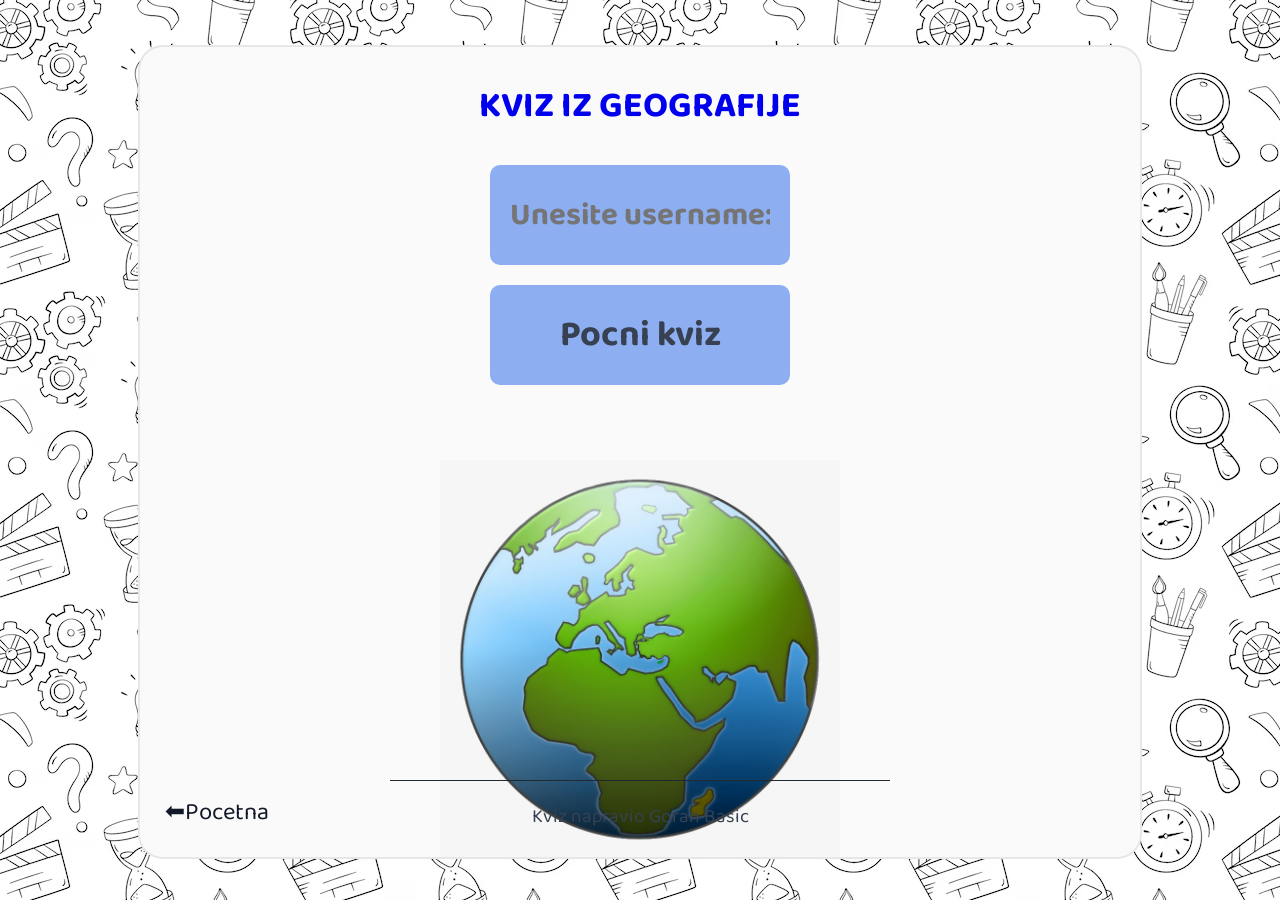
==== oblasti/geografija/geografija.html @ 7510b22a "Add files via upload" ====
<!DOCTYPE html>
<html lang="sr">
<head>
    <meta charset="UTF-8">
    <meta name="viewport" content="width=device-width, initial-scale=1.0">
    <link rel="preconnect" href="https://fonts.googleapis.com">
    <link rel="preconnect" href="https://fonts.gstatic.com" crossorigin>
    <link href="https://fonts.googleapis.com/css2?family=Baloo+2:wght@400..800&family=JetBrains+Mono:ital,wght@0,100..800;1,100..800&display=swap" rel="stylesheet">
    <link rel="stylesheet" href="../../css/animations.css">
    <link rel="stylesheet" href="../../css/style.css">
    <title>Kviz</title>
</head>
<body>

    <div id="wrapper">
        <section>
            <h1><a href="geografija.html">KVIZ IZ GEOGRAFIJE</a></h1>
            <div id="pocetak">
                <input type="text" name="username" id="username" placeholder="Unesite username:">
                <button id="pocni_kviz">Pocni kviz</button>
                <p id="unesi_username"></p>
            </div>
            <img src="../../img/2-20001_earth-clipart-png-transparent-geography-certificate-template.png" alt="" id="slicica">
            <div id="pitanja">
                <h3 id="naslov"></h3>
                <div class="odgovori">
                    <input type="radio" name="pitanje" id="prvo">
                    <label for="prvo" id="prvo_tekst" class="klikabilno"></label>
                    <input type="radio" name="pitanje" id="drugo">
                    <label for="drugo" id="drugo_tekst" class="klikabilno"></label>
                    <input type="radio" name="pitanje" id="trece">
                    <label for="trece" id="trece_tekst" class="klikabilno"></label>
                    <input type="radio" name="pitanje" id="cetvrto">
                    <label for="cetvrto" id="cetvrto_tekst" class="klikabilno"></label>
                </div>
                <h3 id="tacno_netacno"></h3>
                <button id="proveri" class="dugme_kviza"></button>
                <button id="sledece" class="dugme_kviza"></button>
                <div id="timeline-container">
                    <div id="timeline"></div>
                </div>
            </div>
            <h3 id="igrac"></h3>
            <h3 id="bodovi"></h3>
            <h3 id="dodatak_bodova">+10</h3>
            <a href="../../index.html" id="vrati">⬅Pocetna</a>

        </section>

        <footer onclick="footer()">
            <p>Kviz napravio Goran Basic</p>
        </footer>

        <div class="overlay"></div>
    </div>

    <div id="modal">
        <h2 id="zatvoriModal" onclick="zatvori()" class="zatvori">X</h2>
        <h2>O autoru</h2>
        <p>Zovem se Goran Basic imam 19 godina i student sam ITS – Visoke škole strukovnih studija za informacione tehnologije.</p>
        <p>Ovaj kviz je nastao iz lične radoznalosti i želje da znanje stečeno na fakultetu primenim u praksi.</p>
        <p>Kroz izradu projekta radio sam na logici pitanja, bodovanju i funkcionalnosti aplikacije, koristeći HTML, CSS i JavaScript.</p>
        <p>Cilj mi je bio da kroz samostalni rad dodatno unapredim veštine web programiranja i testiram sopstvene ideje.</p>
    </div>
    



    
    <script src="geografija.js"></script>
    <script src="../../js/modal.js"></script>
</body>
</html>
---- css/animations.css ----
@keyframes bodoviIzlaz {
    0%{
        opacity: 0;
        transform: translateY(0);
    }
    25%{
        opacity: 1;
        transform: translateY(75px);
    }
    75%{
        opacity: 1;
        transform: translateY(75px);
    }
    100%{
        opacity: 0;
        transform: translateY(0);
    }
    
}

@keyframes load {
    0%{
        opacity: 0;
    }
    100%{
        opacity: 1;
    }
}

@keyframes shake {
 
  10%, 90% {
    transform: translate3d(-1px, 0, 0);
  }
  20%, 80% {
    transform: translate3d(2px, 0, 0);
  }
  30%, 50%, 70% {
    transform: translate3d(-4px, 0, 0);
  }
  40%, 60% {
    transform: translate3d(4px, 0, 0);
  }
  0%, 100% {
    transform: translate3d(0, 0, 0);
  }
}

@keyframes tacanOdgovor {
    0%{

    }
    50%{
        box-shadow: 
        0 0 15px #22C55E,    
        0 0 30px #22C55E66,  
        0 0 45px #22C55E44;
    }
    100%{
        
    }
}

@keyframes netacanOdgovor {
    0%{

    }
    50%{
        box-shadow: 
        0 0 15px #EF4444,
        0 0 30px #EF444466,
        0 0 45px #EF444444;
    }
    100%{
        
    }
    
}

@keyframes wiggle {
  0% {
    transform: rotate(0deg);
  }
  25% {
    transform: rotate(5deg);
  }
  50% {
    transform: rotate(-5deg);
  }
  75% {
    transform: rotate(5deg);
  }
  100% {
    transform: rotate(0deg);
  }
}

@keyframes modalLoad {
  0%{
    max-height: 0px;
  }
  100%{
    max-height: 600px;
  }
}
---- css/style.css ----
:root {
  --pozadina: #F5F7FA;
  --wrapper_pozadina: #FAFAFA;
  --pitanja_pozadina: rgba(37, 100, 235, 0.503);
    --pitanja_pozadina_dark: linear-gradient(
    135deg,
    rgba(20, 55, 160, 0.75) 0%,
    rgba(10, 30, 110, 0.95) 100%
  );
  --gradient_pozadina:linear-gradient(
        135deg,
        rgba(37, 100, 235, 0.55) 0%,
        rgba(20, 60, 180, 0.85) 100%
    );

  --pitanja_pozadina_hover: rgba(20, 60, 180, 0.85);
  --tekst_glavni: #1F2933;
  --tekst_obican: #374151;
  --tekst_muted: #6B7280;
  --tekst_disabled: #9CA3AF;
  --ivica: #E5E7EB;
  --ivica_focus: #1F2933;
  --zuta: #FACC15;
}

body {
    font-family: 'Baloo 2', sans-serif;
    justify-content: center;
    align-items: center;
    color: var(--tekst_glavni);
    transition: 0.5s;
    background-image: url(../img/quiz-seamless-pattern-doodle-style-vector-illustration-back-school-background_501826-310.avif);
    background-size: auto;
    background-attachment: fixed;
    background-repeat: repeat;
}

::selection {
  color: var(--wrapper_pozadina);             
  background-color: var(--pitanja_pozadina_hover); 
}

#wrapper {
    position: relative;
    margin: 5vh auto;
    max-width: 1000px;
    height: 90vh;
    text-align: center;
    border: 2px solid var(--ivica);
    border-radius: 25px;
    background-color: var(--wrapper_pozadina);
    transition: 0.2s;
    font-size: 1.5em;
    overflow: hidden;
    animation: load 1s 1;
}

#wrapper:hover{
    border: 2px solid var(--ivica_focus);
}

header{
    margin: auto;
    width: 500px;
    border-bottom: 1px solid var(--ivica_focus);
}



header a, h1{
    color: var(--tekst_glavni);
    transition: 0.2s;
    transform: scale(1);
}

header h1:hover{
    animation: wiggle 1s 1;
    cursor: pointer;
    
}

#unesi_username{
    color: var(--tekst_muted);
    width: 300px;
    height: 0px;
    margin: auto;
}

#togglePitanja{
    cursor: pointer;
    transition: 0.1s;
    height: 0px;
    padding: 0 320px 0 0;
    margin: 0;
}

#togglePitanja:active{
    font-weight: bold;
}

section{
    margin-bottom: 50px;
}

#setPitanja{
    margin:auto;
    margin-top: 10vh;
    width: 720px;
    text-align: center;
    height: 450px;
    border: 2px solid var(--ivica);
    border-radius: 25px;
    opacity: 0;
    max-height: 0;
    overflow: hidden;
    transform: scale(0.98);
    transition: 0.5s ease-in-out;
    background: var(--gradient_pozadina);
}

#nije_dodato{
    margin: auto;
    width: 500px;
}

#setPitanja:hover{
    background: var(--pitanja_pozadina_dark);
    box-shadow: 0 10px 20px rgba(0,0,0,0.50);
    transform: scale(1);
    border: 2px solid var(--ivica_focus);

}

#setPitanja:hover *{
    color: var(--ivica);
}

#timeline-container {
    width: 500px;         
    height: 10px;        
    background-color: var(--ivica); 
    margin: 50px auto;
    border-radius: 5px;
    overflow: hidden;
}

#timeline {
    width: 0;             
    height: 100%;
    background-color: var(--ivica_focus); 
    transition: width 0.5s ease-in-out;
}

#setPitanja.show{
    opacity: 1;
    max-height: 450px;
}

.pitanja{
    float: left;
    width: 200px;
    margin: auto;
    padding: 20px;
    height: 110px;
    border-radius: 10px;
    transform: scale(1);
    transition: 0.2s;

}

.pitanja:hover{
    display: flex;
    transform: scale(1.2);
    text-align: center;
    justify-content: center;
    align-items: center;
}



a{
    text-decoration: none;
}   

.pitanja a{
    padding: 10px;
    text-decoration: none;
    transition: 0.2s;
    cursor: pointer;
    transform: scale(1);
    transition: 0.2s;
    width: 200px;
    color: var(--tekst_glavni);
    height: 110px;
    
}




section #slicica {
    display: block;
    margin: 75px auto; 
    max-width: 400px; 
}

button{
    clear: left;
    font-size: 1.5em;
    background-color: var(--pitanja_pozadina);
    font-weight: bold;
    padding: 10px;
    border: var(--ivica);
    border-radius: 10px;
    cursor: pointer;
    transition: 0.2s;
    font-family: 'Baloo 2', sans-serif;
    color:var(--tekst_obican);
}

button:hover, #username:hover{
    border: var(--ivica_focus);
    transform: scale(1.1);
    background-color: var(--pitanja_pozadina_hover);
}

button:active{
    transform: scale(0.9);
}

#vrati{
    position: absolute;
    bottom: 25px;   
    left: 25px;     
    font-size: 1em;
    color: #111827;
}

#pitanja{
    width: 720px;
    text-align: center;
    margin: auto;
    min-height: 450px;
    transform: scale(0.98);
    transition: all 0.5s ease;
}

#pitanja input[type="radio"] {
    display: none;
    width: 200px;
}

.bold {
    font-weight: bold;
    transition: 0.2s;
}

.dugme_kviza{
    margin: auto;
    display: none;
    font-size: 1em;
}

#bodovi{
    display: flex;
    justify-content: center;
    align-items: center;
    position: absolute;
    right: 50px;
    top:10px;
    border: 2px solid var(--ivica_focus);
    width: 150px;
    height: 30px;
    background-color: var(--pitanja_pozadina);
    border-radius: 10px;
    padding: 10px;
}

#igrac{
    display: flex;
    justify-content: center;
    align-items: center;
    position: absolute;
    left: 50px;
    top:10px;
    border: 2px solid var(--ivica_focus);
    min-width: 150px;
    height: 30px;
    background-color: var(--pitanja_pozadina);
    border-radius: 10px;
    padding: 10px;
}

#dodatak_bodova{
    display: flex;
    justify-content: center;
    align-items: center;
    position: absolute;
    right: 100px;
    top:10px;
    opacity: 0;
    color: var(--zuta);
}


#username{
    margin: auto;
    display: block;
    width: 260px;
    height: 60px;
    padding: 20px;
    border: var(--ivica);
    font-size: 1.3em;
    background-color: var(--pitanja_pozadina);
    color: var(--tekst_glavni);
    font-weight: bold;
    font-family: 'Baloo 2', sans-serif;;
    border-radius: 10px;
    margin-bottom: 20px;
    transition: 0.2s;

}

#pocni_kviz{
    width: 300px;
    height: 100px;

}

.odgovori{
    display: flex;
    flex-wrap: wrap;
    justify-content: center;
    gap: 26px;
    margin-top: 50px;
}

.klikabilno{
    display: flex;
    justify-content: center;
    align-items: center;
    width: 300px;
    height: 150px;
    margin: 0;
    border: 2px solid var(--ivica);
    background-color: var(--pitanja_pozadina);
    border-radius: 20px;
    transition: 0.2s;
    font-size: 1;
}

.klikabilno:hover{
    background-color: var(--pitanja_pozadina_hover);
    border: 2px solid var(--ivica_focus);
    transform: scale(1.1);
}

input[type="radio"]:checked + .klikabilno{
    background-color: var(--pitanja_pozadina_hover);
    border: 2px solid var(--ivica_focus);
    transform: scale(1.05);
}


footer{
    position: absolute;
    bottom:5px;
    margin:auto;
    margin-top: 50px;
    left:250px;
    width: 500px;
    font-size: 0.8em;
    border-top:1px solid var(--ivica_focus);
    color: var(--tekst_obican);
    cursor: pointer;

}

footer p{
    margin: auto;
    padding: 20px;
    width: 250px;
    font-weight: 200;
    transition: 0.2s;
}

footer p:hover{
    font-weight: 600;
}

#modal {
    position: fixed;
    top: 50%;
    left: 50%;
    transform: translate(-50%, -50%);
    width: 500px;
    padding: 25px;
    background: var(--pozadina);
    border-radius: 12px;
    box-shadow: 0 20px 40px rgba(0,0,0,0.3);
    display: block;
    z-index: 101;
    overflow: hidden;
    
}


.zatvori{
    position: fixed;
    top: 10px;
    right: 10px;
    transform: translate(-50%, -50%);
    cursor: pointer;
    z-index: 100;
}

.overlay {
	position: fixed;
	bottom: 0;
	top: 0;
	left: 0;
	right: 0;
	width: 100%;
	height: 100%;
	z-index: 100;
	background-color: rgba(0, 0, 0, 0.5);
}
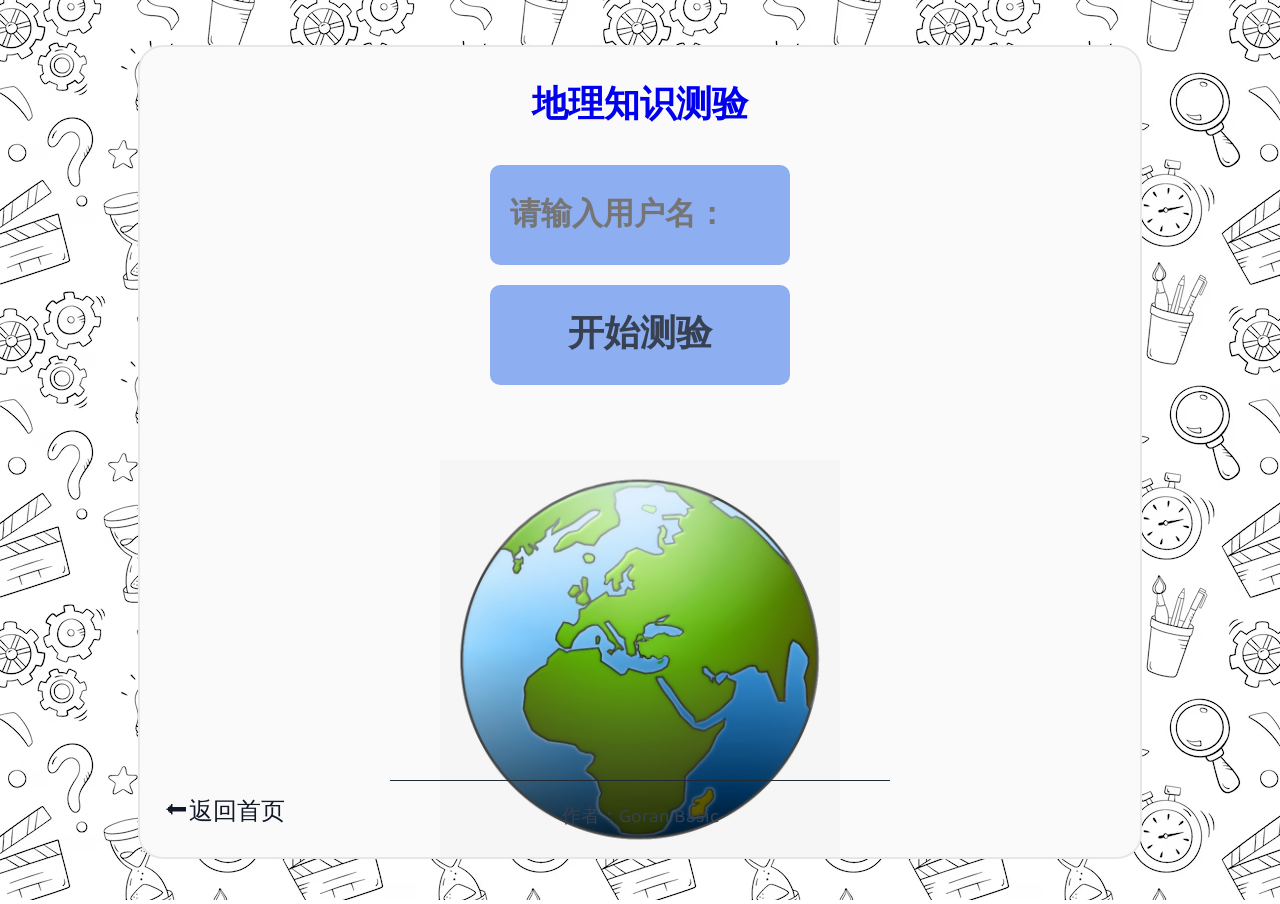
==== commit 70606054: "feat(界面): 添加分类网格布局并实现中文国际化 重构分类选择界面为网格布局，添加卡片式交互设计 将所有文本内容翻译为中文，包括界面元素和测验问题 更新历史地理测验内容为中文版本 添加分类卡片悬停" ====
--- a/oblasti/geografija/geografija.html
+++ b/oblasti/geografija/geografija.html
@@ -1,5 +1,5 @@
 <!DOCTYPE html>
-<html lang="sr">
+<html lang="zh-CN">
 <head>
     <meta charset="UTF-8">
     <meta name="viewport" content="width=device-width, initial-scale=1.0">
@@ -8,16 +8,16 @@
     <link href="https://fonts.googleapis.com/css2?family=Baloo+2:wght@400..800&family=JetBrains+Mono:ital,wght@0,100..800;1,100..800&display=swap" rel="stylesheet">
     <link rel="stylesheet" href="../../css/animations.css">
     <link rel="stylesheet" href="../../css/style.css">
-    <title>Kviz</title>
+    <title>知识测验</title>
 </head>
 <body>
 
     <div id="wrapper">
         <section>
-            <h1><a href="geografija.html">KVIZ IZ GEOGRAFIJE</a></h1>
+            <h1><a href="geografija.html">地理知识测验</a></h1>
             <div id="pocetak">
-                <input type="text" name="username" id="username" placeholder="Unesite username:">
-                <button id="pocni_kviz">Pocni kviz</button>
+                <input type="text" name="username" id="username" placeholder="请输入用户名：">
+                <button id="pocni_kviz">开始测验</button>
                 <p id="unesi_username"></p>
             </div>
             <img src="../../img/2-20001_earth-clipart-png-transparent-geography-certificate-template.png" alt="" id="slicica">
@@ -43,12 +43,12 @@
             <h3 id="igrac"></h3>
             <h3 id="bodovi"></h3>
             <h3 id="dodatak_bodova">+10</h3>
-            <a href="../../index.html" id="vrati">⬅Pocetna</a>
+            <a href="../../index.html" id="vrati">⬅返回首页</a>
 
         </section>
 
         <footer onclick="footer()">
-            <p>Kviz napravio Goran Basic</p>
+            <p>作者：Goran Basic</p>
         </footer>
 
         <div class="overlay"></div>
@@ -56,15 +56,15 @@
 
     <div id="modal">
         <h2 id="zatvoriModal" onclick="zatvori()" class="zatvori">X</h2>
-        <h2>O autoru</h2>
-        <p>Zovem se Goran Basic imam 19 godina i student sam ITS – Visoke škole strukovnih studija za informacione tehnologije.</p>
-        <p>Ovaj kviz je nastao iz lične radoznalosti i želje da znanje stečeno na fakultetu primenim u praksi.</p>
-        <p>Kroz izradu projekta radio sam na logici pitanja, bodovanju i funkcionalnosti aplikacije, koristeći HTML, CSS i JavaScript.</p>
-        <p>Cilj mi je bio da kroz samostalni rad dodatno unapredim veštine web programiranja i testiram sopstvene ideje.</p>
+        <h2>关于作者</h2>
+        <p>我叫Goran Basic，19岁，是ITS - 高等信息技术职业学院的学生。</p>
+        <p>这个测验是出于个人好奇心和将在大学学到的知识应用于实践的愿望而创建的。</p>
+        <p>在项目开发过程中，我使用HTML、CSS和JavaScript研究了问题逻辑、评分和应用功能。</p>
+        <p>我的目标是通过独立工作进一步提高我的Web编程技能并测试我自己的想法。</p>
     </div>
     
 
-
+    
 
     
     <script src="geografija.js"></script>
--- a/css/style.css
+++ b/css/style.css
@@ -156,6 +156,52 @@
     max-height: 450px;
 }
 
+.kategorije-grid {
+    display: grid;
+    grid-template-columns: repeat(3, 1fr);
+    gap: 20px;
+    padding: 20px;
+    margin-top: 20px;
+}
+
+.kategorija-kartica {
+    display: flex;
+    flex-direction: column;
+    align-items: center;
+    justify-content: center;
+    padding: 25px 15px;
+    border-radius: 15px;
+    background-color: rgba(255, 255, 255, 0.15);
+    border: 2px solid rgba(255, 255, 255, 0.3);
+    cursor: pointer;
+    transition: all 0.3s ease;
+    min-height: 140px;
+}
+
+.kategorija-kartica:hover {
+    transform: scale(1.08);
+    background-color: rgba(255, 255, 255, 0.25);
+    border-color: var(--zuta);
+    box-shadow: 0 8px 25px rgba(0, 0, 0, 0.2);
+}
+
+.kategorija-kartica .emoji {
+    font-size: 48px;
+    margin-bottom: 10px;
+}
+
+.kategorija-kartica h3 {
+    margin: 5px 0;
+    font-size: 1.3em;
+    color: var(--wrapper_pozadina);
+}
+
+.kategorija-kartica .broj-pitanja {
+    margin: 5px 0 0 0;
+    font-size: 0.85em;
+    color: rgba(255, 255, 255, 0.8);
+}
+
 .pitanja{
     float: left;
     width: 200px;
